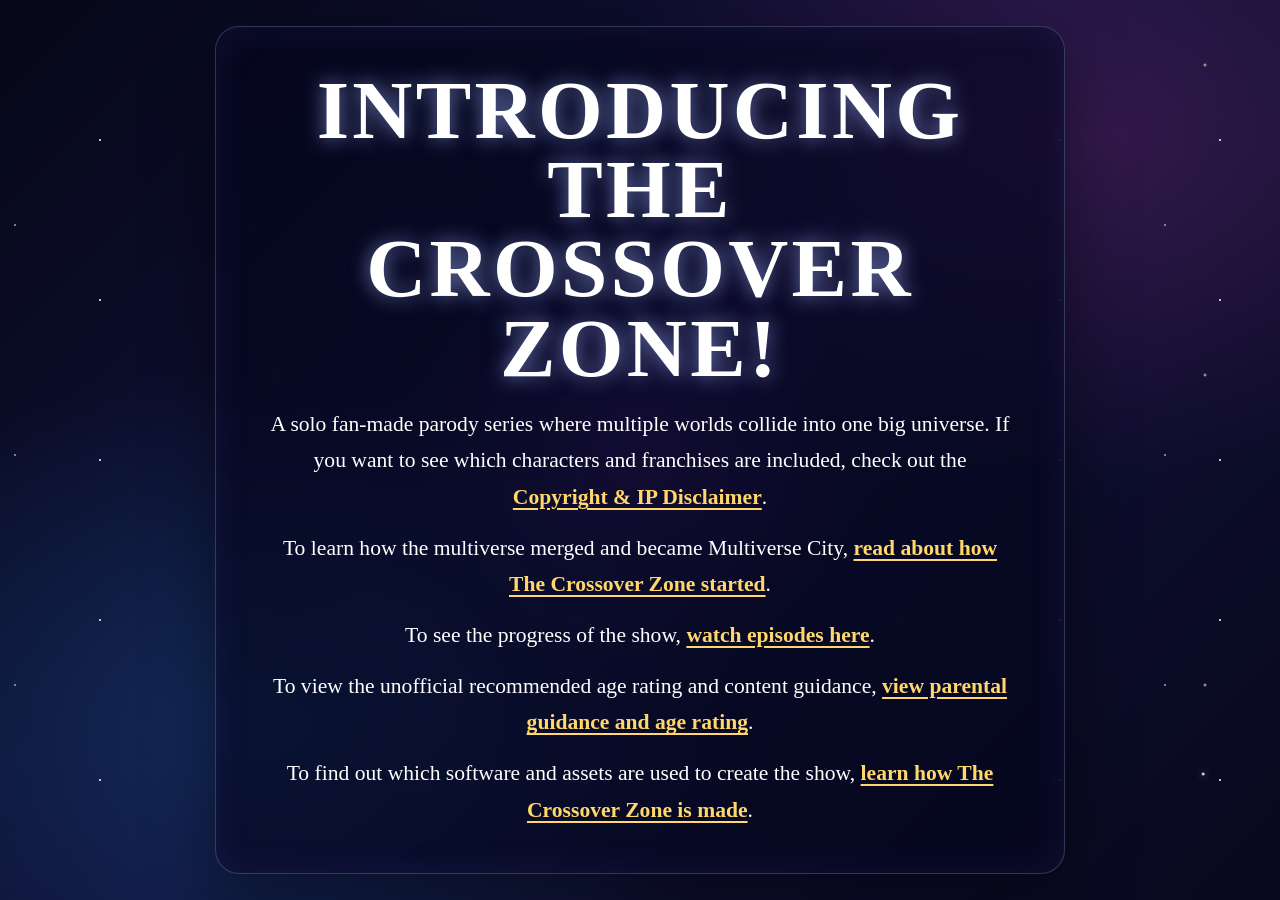
==== index.html @ ccec5fe5 "the main site" ====
<!DOCTYPE html>
<html lang="en">
<head>
  <meta charset="UTF-8">
  <meta name="viewport" content="width=device-width, initial-scale=1.0">
  <title>The Crossover Zone</title>
  <link rel="stylesheet" href="css/portal.css">
  <style>
    * { box-sizing: border-box; }

    body {
      margin: 0;
      min-height: 100vh;
      display: grid;
      place-items: center;
      overflow: hidden;
      color: #ffffff;
      font-family: Georgia, "Times New Roman", serif;
      background:
        radial-gradient(circle at 50% 50%, rgba(98, 40, 158, 0.32), transparent 28%),
        radial-gradient(ellipse at 20% 80%, rgba(25, 112, 180, 0.28), transparent 35%),
        radial-gradient(ellipse at 85% 15%, rgba(165, 55, 150, 0.24), transparent 32%),
        linear-gradient(135deg, #060818 0%, #11113a 48%, #08091d 100%);
    }

    body::before,
    body::after {
      content: "";
      position: fixed;
      inset: -50%;
      pointer-events: none;
    }

    body::before {
      background-image:
        radial-gradient(circle, rgba(255,255,255,.95) 0 1px, transparent 1.5px),
        radial-gradient(circle, rgba(160,195,255,.8) 0 1px, transparent 1.5px),
        radial-gradient(circle, rgba(255,220,180,.75) 0 1.2px, transparent 1.8px);
      background-size: 160px 160px, 230px 230px, 310px 310px;
      background-position: 20px 30px, 80px 100px, 140px 50px;
      opacity: .8;
      animation: drift 40s linear infinite;
    }

    body::after {
      background:
        radial-gradient(circle at 18% 22%, #fff 0 2px, transparent 3px),
        radial-gradient(circle at 72% 68%, #cfe1ff 0 1px, transparent 2px),
        radial-gradient(circle at 54% 12%, #ffdcb8 0 1.5px, transparent 2.5px),
        radial-gradient(circle at 88% 34%, #fff 0 1px, transparent 2px),
        radial-gradient(circle at 35% 82%, #fff 0 1.5px, transparent 2.5px);
      filter: drop-shadow(0 0 5px rgba(255,255,255,.8));
      opacity: .9;
    }

    .intro {
      position: relative;
      z-index: 1;
      width: min(850px, calc(100% - 40px));
      padding: 44px 52px;
      text-align: center;
      border: 1px solid rgba(183, 210, 255, .24);
      border-radius: 24px;
      background: rgba(5, 7, 29, .66);
      box-shadow: 0 20px 70px rgba(0, 0, 0, .45), inset 0 0 35px rgba(112, 92, 210, .12);
      backdrop-filter: blur(8px);
    }

    h1 {
      margin: 0 0 18px;
      font-size: clamp(2.3rem, 7vw, 5.2rem);
      line-height: .95;
      letter-spacing: .04em;
      text-transform: uppercase;
      text-shadow: 0 0 20px rgba(159, 182, 255, .65);
    }

    p {
      margin: 0;
      font-size: clamp(1.08rem, 2.2vw, 1.35rem);
      line-height: 1.7;
    }

    p + p { margin-top: 14px; }

    a {
      color: #ffd76a;
      font-weight: bold;
      text-decoration-thickness: 2px;
      text-underline-offset: 4px;
    }

    a:hover, a:focus-visible {
      color: #ffffff;
      text-shadow: 0 0 12px #ffd76a;
    }

    @keyframes drift {
      from { transform: rotate(0deg) scale(1); }
      to { transform: rotate(360deg) scale(1.05); }
    }

    @media (max-width: 600px) {
      .intro { padding: 32px 22px; }
      h1 { font-size: 2.5rem; }
    }
  </style>
</head>
<body>
  <main class="intro">
    <h1>Introducing The Crossover Zone!</h1>
    <p>A solo fan-made parody series where multiple worlds collide into one big universe. If you want to see which characters and franchises are included, check out the <a href="disclamer.html">Copyright &amp; IP Disclaimer</a>.</p>
    <p>To learn how the multiverse merged and became Multiverse City, <a href="lore.html">read about how The Crossover Zone started</a>.</p>
    <p>To see the progress of the show, <a href="episodes.html">watch episodes here</a>.</p>
    <p>To view the unofficial recommended age rating and content guidance, <a href="parental-guidance.html">view parental guidance and age rating</a>.</p>
    <p>To find out which software and assets are used to create the show, <a href="production.html">learn how The Crossover Zone is made</a>.</p>
  </main>
  <script src="javascript/portal.js" defer></script>
</body>
</html>
---- css/portal.css ----
/* Crossover Zone portal transition */
.portal-transition {
  position: fixed;
  inset: 0;
  z-index: 9999;
  display: grid;
  place-items: center;
  pointer-events: none;
  opacity: 0;
  visibility: hidden;
  overflow: hidden;
  background: rgba(3, 4, 18, 0);
  transition: opacity .25s ease, visibility .25s ease, background .7s ease;
}

.portal-transition.active {
  opacity: 1;
  visibility: visible;
  background: rgba(3, 4, 18, .82);
}

.portal-ring {
  width: 0;
  height: 0;
  border: 5px solid #ffd76a;
  border-radius: 50%;
  background:
    radial-gradient(circle at 50% 50%, #fff 0 3%, #b8d3ff 4%, transparent 5%),
    repeating-radial-gradient(circle, rgba(158, 193, 255, .95) 0 3px, transparent 4px 12px),
    radial-gradient(circle, #7e42c9 0%, #263e9d 42%, #090c35 75%, #02030d 100%);
  box-shadow:
    0 0 18px #ffd76a,
    0 0 45px #77aaff,
    0 0 90px rgba(173, 92, 255, .9),
    inset 0 0 45px rgba(255, 255, 255, .9);
  transform: scale(.08);
  opacity: 0;
}

.portal-transition.active .portal-ring {
  animation: portalEnter 1.05s cubic-bezier(.18, .72, .24, 1) forwards;
}

@keyframes portalEnter {
  0% {
    width: 70px;
    height: 70px;
    transform: scale(.08) rotate(0deg);
    opacity: 0;
  }
  20% {
    opacity: 1;
  }
  70% {
    width: 70px;
    height: 70px;
    transform: scale(5) rotate(160deg);
  }
  100% {
    width: 70px;
    height: 70px;
    transform: scale(14) rotate(220deg);
    opacity: 1;
  }
}

body.portal-open main,
body.portal-open .back-link,
body.portal-open h1,
body.portal-open h2,
body.portal-open p,
body.portal-open ul,
body.portal-open ol {
  animation: cameraPush .95s cubic-bezier(.18, .72, .24, 1) forwards;
}

@keyframes cameraPush {
  from { transform: scale(1); filter: blur(0); }
  to { transform: scale(1.12); filter: blur(2px); }
}

@media (prefers-reduced-motion: reduce) {
  .portal-transition.active .portal-ring { animation-duration: .01ms; }
  body.portal-open main,
  body.portal-open .back-link,
  body.portal-open h1,
  body.portal-open h2,
  body.portal-open p,
  body.portal-open ul,
  body.portal-open ol { animation: none; }
}
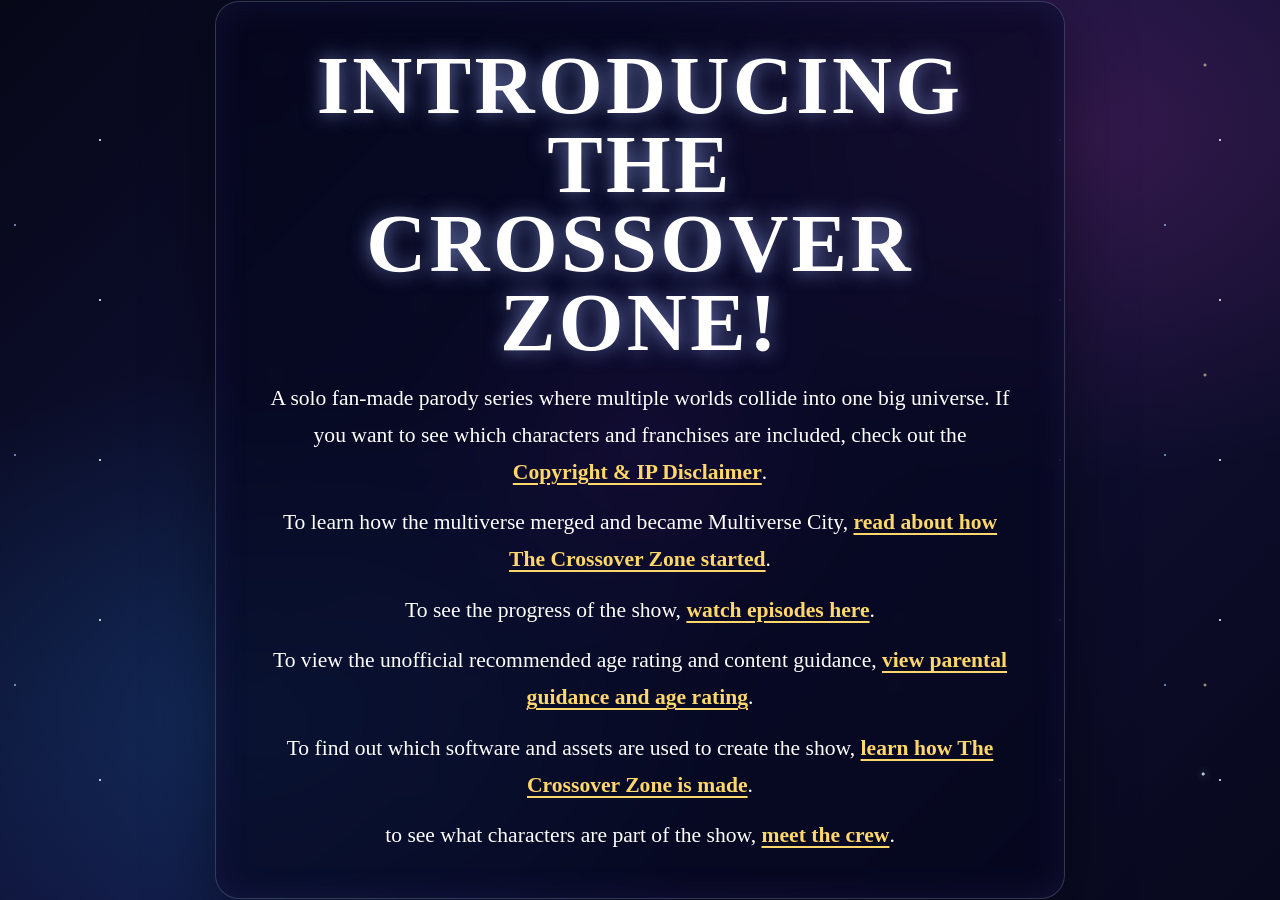
==== commit ed30a9cf: "Add link to meet the crew in index.html" ====
--- a/index.html
+++ b/index.html
@@ -114,6 +114,7 @@
     <p>To see the progress of the show, <a href="episodes.html">watch episodes here</a>.</p>
     <p>To view the unofficial recommended age rating and content guidance, <a href="parental-guidance.html">view parental guidance and age rating</a>.</p>
     <p>To find out which software and assets are used to create the show, <a href="production.html">learn how The Crossover Zone is made</a>.</p>
+    <p>to see what characters are part of the show, <a href="cast.html">meet the crew</a>.</p>
   </main>
   <script src="javascript/portal.js" defer></script>
 </body>
